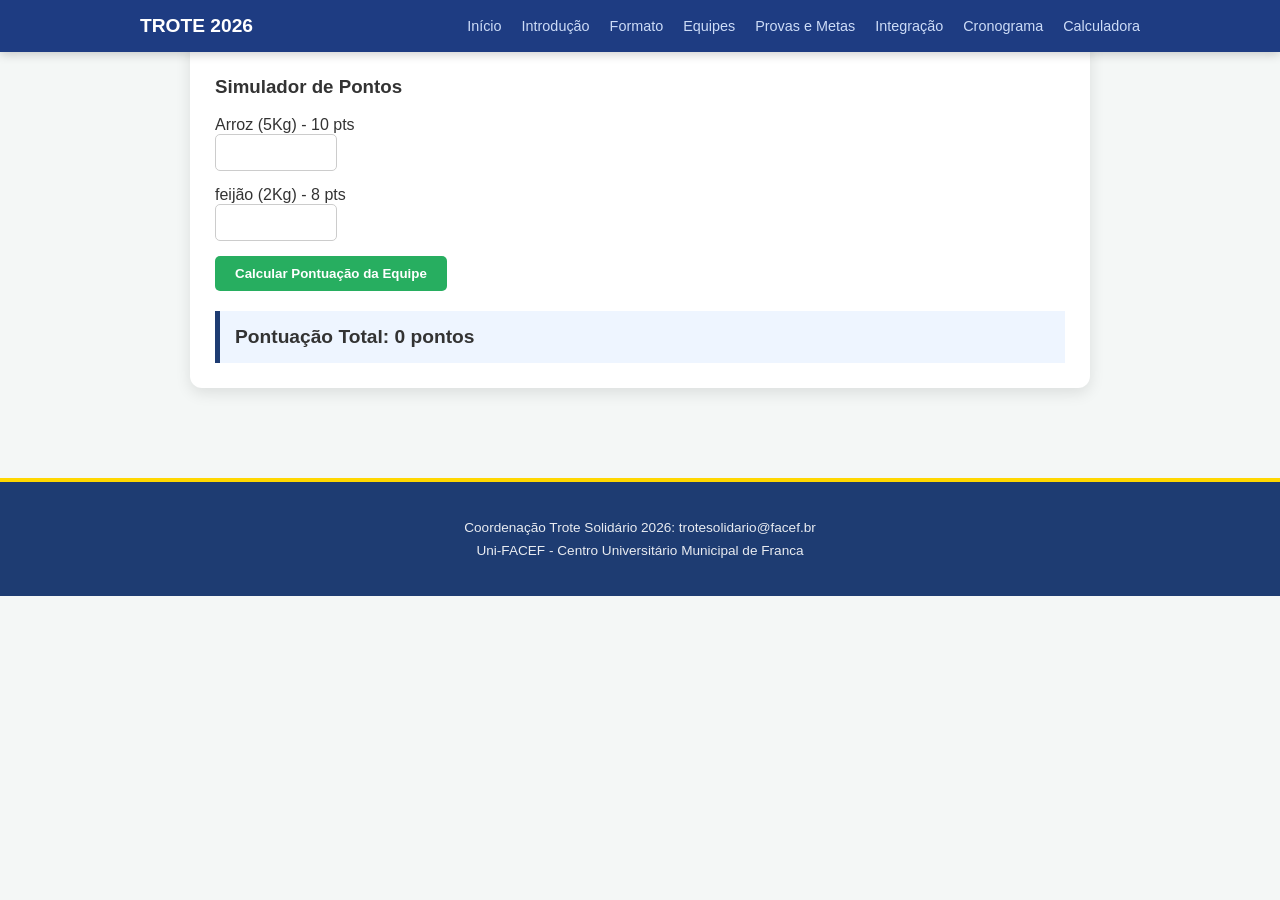
==== calculadora.html @ 1426caf1 "v9" ====
<!DOCTYPE html>
<html lang="pt-br">
    <head>
        <meta charset="UTF-8">
        <meta name="viewport" content="width=device-width, initial-scale=1.0">
        <title>Trote solidário</title>
        <link rel="stylesheet" href="style.css">
    </head>
    <body>
        <nav class="menu">
            <div class="menu-container">
                <a href="index.html" class="menu-logo">Trote 2026</a>
                <ul class="lista">
                    <li><a href="index.html">Início</a></li>
                    <li><a href="introducao.html">Introdução</a></li>
                    <li><a href="formato.html">Formato</a></li>
                    <li><a href="equipes.html">Equipes</a></li>
                    <li><a href="provas.html">Provas e Metas</a></li>
                    <li><a href="integracao.html">Integração</a></li>
                    <li><a href="cronograma.html">Cronograma</a></li>
                    <li><a href="calculadora.html">Calculadora</a></li>
                </ul>
            </div>
        </nav>
        <main class="principal">
            <section class="calculadora">
                <h3>Simulador de Pontos</h3>
                <div class="form-grid">
                    <div class="form-group">
                        <label> Arroz (5Kg) - 10 pts</label>
                        <input type="number" id="qtdeArroz" min="0">
                    </div>
                    <div class="form-group">
                        <label> feijão (2Kg) - 8 pts</label>
                        <input type="number" id="qtdeFeijao" min="0">
                    </div>
                </div>
                <button onclick="calcular()">
                    Calcular Pontuação da Equipe
                </button>
                <div class="resultado-box" id="resultado">
                    Pontuação Total: 0 pontos
                </div>
            </section>
        </main>
        <footer>
            <p>Coordenação Trote Solidário 2026: trotesolidario@facef.br</p>
            <p>Uni-FACEF - Centro Universitário Municipal de Franca</p>
        </footer>
        <script>
            function calcular(){
                let qtdeArroz = Number(document.getElementById("qtdeArroz").value)
                let qtdeFeijao = Number(document.getElementById("qtdeFeijao").value)
                let pontos = (qtdeArroz * 10) + (qtdeFeijao * 8)
                document.getElementById("resultado").innerText = "Pontuação Total: " + pontos
            }
        </script>
    </body>
</html>
---- style.css ----
body {
    margin: 0;
    font-family: 'Segoe UI', sans-serif; 
    background-color: #f4f7f6;
    color: #333;
}
.menu {
    background-color: #1e3c82;
    padding: 15px 0;
    position: sticky;
    top: 0;
    z-index: 1000;
    box-shadow: 0 2px 10px rgba(0, 0, 0, 0.2);
}
.menu-container {
    max-width: 1000px;
    margin: 0 auto;
    display: flex;
    justify-content: space-between;
    align-items: center;
    padding: 0 20px;
}
.menu-logo {
    color: white;
    text-decoration: none;
    font-weight: bold;
    font-size: 1.2rem;
    text-transform: uppercase;
}
.lista {
    list-style: none;
    display: flex;
    gap: 20px;
    margin: 0;
    padding: 0;
}
.lista a {
    color: #cddcf7;
    text-decoration: none;
    font-size: 0.9rem;
    font-weight: 500;
    transition: color 0.3s;
    
}
.lista a:hover {
    color: #ffff
}
.cabecalho {
    background-color: #2e4c82;
    padding: 60px 20px;
    text-align: center;
}
.cabecalho h1 {
    color: white;
    font-size: 2.5rem;
    margin-bottom: 5px;
}
.cabecalho h2 {
    font-weight: 300;
    font-style: italic;
    color: #ffd400;
}
.principal {
    max-width: 900px;
    margin: -40px auto 40px;
    padding: 20px;
}
section {
    background-color: white;
    padding: 25px;
    margin-bottom: 20px;
    border-radius: 12px;
    box-shadow: 0 5px 15px rgba(0, 0, 0, 0.1);
}
.importante{
    display: flex;
    gap: 20px;
}
.card-meta {
    flex: 1;
    background-color: #eef5ff;
    padding: 15px;
    border-left: 5px solid #2a5298;
    border-radius: 8px;
}
.recompensas ul {
    list-style: none;
    padding: 0;
}
.recompensas li {
    background-color: #e9f7ef;
    margin: 8px 0;
    padding: 10px;
    border-radius: 5px;
    color: #27ae60;
    font-weight: bold;
}
.texto-introducao p {
    line-height: 1.6;
    margin-bottom: 20px;
    text-align: justify;
}
.lista-valores {
    list-style: none;
    padding: 0;
}
.lista-valores li {
    background-color: #eef5ff;
    padding: 15px;
    margin-bottom: 10px;
    border-radius: 8px;
    border-left: 5px solid #1e3c72;
}
table {
    width: 100%;
    border-collapse: collapse; 
    margin-top: 20px;
    background-color: white;
}
th, td {
    padding: 15px;
    text-align: left;
    border-bottom: 1px solid #ddd;
}
th {
    background-color: #2a5298;
    color: white;
}
tr:hover {
    background-color: #f1f1f1;
}
.box-amarela {
    background: yellow;
    width: 25px; 
    height: 25px;
    border-radius: 4px;
}
.box-cinza {
    background: #ccc;
    width: 25px; 
    height: 25px;
    border-radius: 4px;
}
.box-laranja {
    background: orange;
    width: 25px; 
    height: 25px;
    border-radius: 4px;
}
.box-marrom {
    background: #8B4513;
    width: 25px; 
    height: 25px;
    border-radius: 4px;
}
.box-preta {
    background: black;
    width: 25px; 
    height: 25px;
    border-radius: 4px;
}
.box-rosa {
    background: pink;
    width: 25px; 
    height: 25px;
    border-radius: 4px;
}
.box-roxa {
    background: purple;
    width: 25px; 
    height: 25px;
    border-radius: 4px;
}
.box-verde {
    background: green;
    width: 25px; 
    height: 25px;
    border-radius: 4px;
}
.box-vermelho {
    background: red;
    width: 25px; 
    height: 25px;
    border-radius: 4px;
}
.lista-itens {
    list-style: none;
    padding: 0;
}
.lista-itens li {
    margin: 10px 0;
    color: #856404;
    font-size: 1.1rem;
}
.suplementos {
    background-color: rgb(255, 250, 250);
    border-left: rgba(199, 3, 3, 0.719) solid 5px;
}
.container-amarelo {
    background-color: #fdf5dd;
    padding: 20px;
    border-left: rgb(224, 224, 8) solid 5px;
}
footer{
    background-color: #1e3c72;
    color: white;
    padding:  30px 20px;
    text-align: center;
    border-top: 4px solid #ffd700;
    font-size: 0.85rem;
    margin-top: 50px;
}
footer p {
    margin: 8px 0;
    opacity: 0.9;
}
.evento{
    margin-bottom: 25px;
    position: relative; 
}
.evento::before{
  content: '';
  width: 12px;
  height: 12px;
  background: #ff4b2b;
  border-radius: 50%;
  position: absolute;
  left: -28px;
  top: 5px;
}
.timeline{
    border-left: solid #2a5298 3px;
    padding-left: 20px;
    margin-top: 20px;
}
.grid-locais {
    display: flex;
    gap: 20px;
}
.unidade{
    flex: 1;
    background: #f8f9fa;
    padding: 15px;
    border-radius: 8px;
    border: 1px solid #dee2e6;
}
.form-group {
    margin-bottom: 15px;
    display: flex;
    flex-direction: column;
}
input {
    padding: 10px;
    border-radius: 5px;
    border: 1px solid #ccc;
    width: 100px;
}
.resultado-box {
    margin-top: 20px;
    padding: 15px;
    background-color: #eef5ff;
    border-left: 5px solid #1e3c72;
    font-weight: bold;
    font-size: 1.2rem;
}
button {
    background-color: #27ae60;
    color: white;
    padding: 10px 20px;
    border: none;
    border-radius: 5px;
    cursor: pointer;
    font-weight: bold;
}
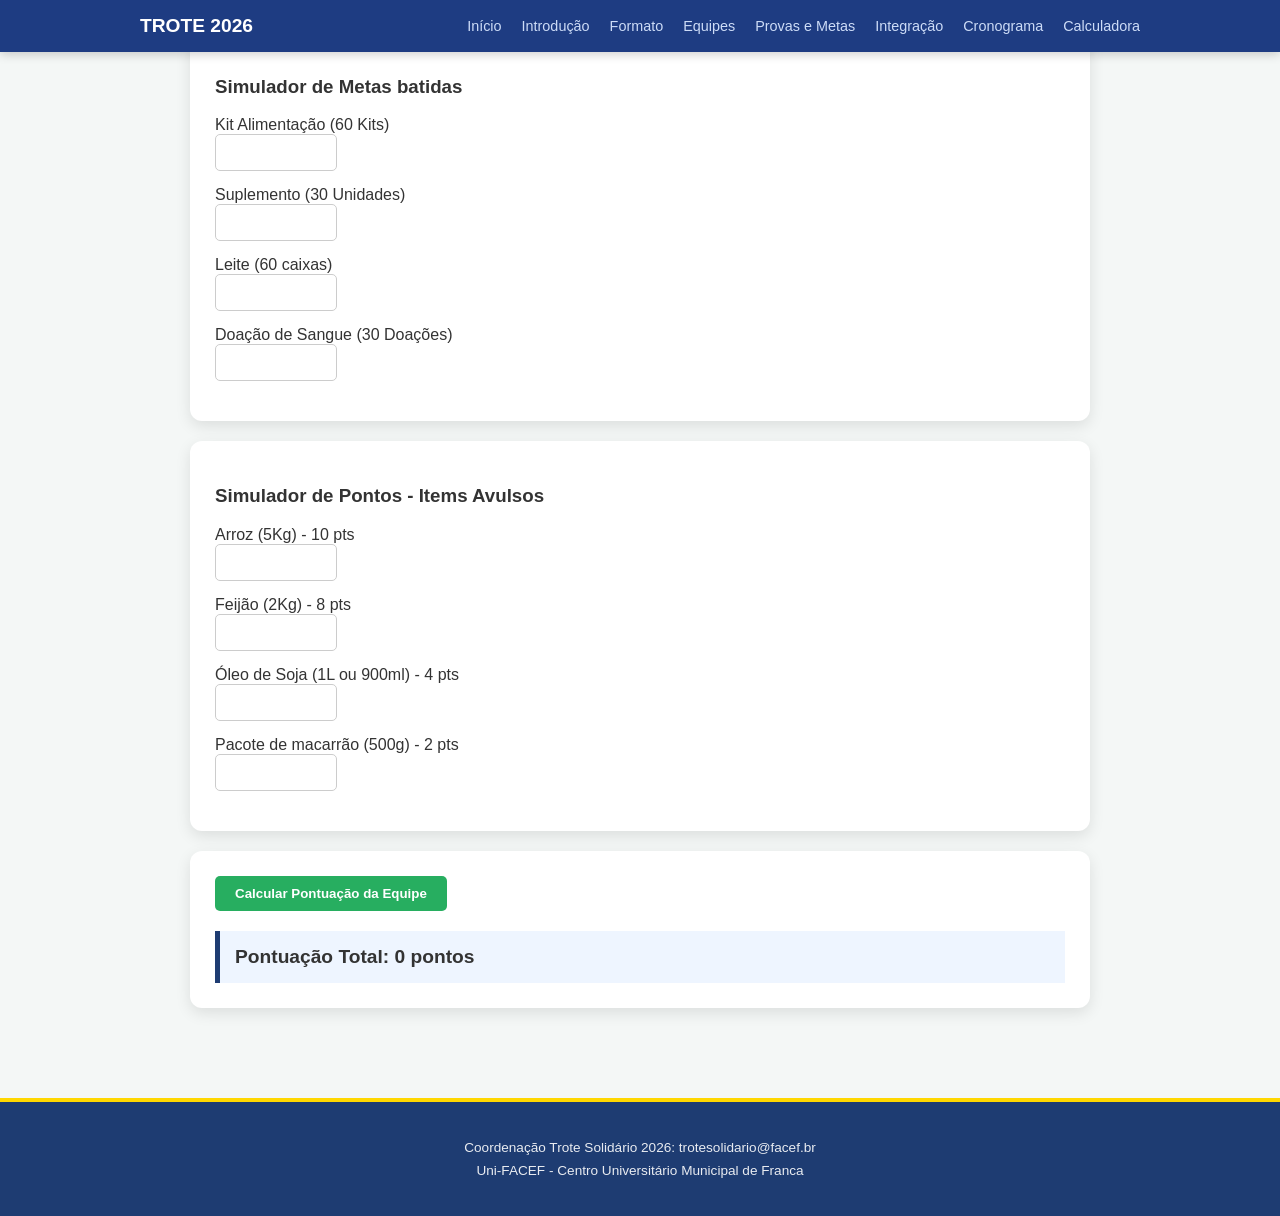
==== commit a42416f5: "v10" ====
--- a/calculadora.html
+++ b/calculadora.html
@@ -3,8 +3,9 @@
     <head>
         <meta charset="UTF-8">
         <meta name="viewport" content="width=device-width, initial-scale=1.0">
-        <title>Trote solidário</title>
+        <title>Calculadora</title>
         <link rel="stylesheet" href="style.css">
+        <script src="scripts.js"></script>
     </head>
     <body>
         <nav class="menu">
@@ -23,18 +24,49 @@
             </div>
         </nav>
         <main class="principal">
-            <section class="calculadora">
-                <h3>Simulador de Pontos</h3>
+            <section>
+                <h3>Simulador de Metas batidas</h3>
+                <div class="form-grid">
+                    <div class="form-group">
+                        <label>Kit Alimentação (60 Kits)</label>
+                        <input type="number" id="kitAlimentacao" min="0">
+                    </div>
+                    <div class="form-group">
+                        <label>Suplemento (30 Unidades)</label>
+                        <input type="number" id="qtdeLatas" min="0">
+                    </div>
+                    <div class="form-group">
+                        <label>Leite (60 caixas)</label>
+                        <input type="number" id="qtdeLeites" min="0">
+                    </div>
+                    <div class="form-group">
+                        <label>Doação de Sangue (30 Doações)</label>
+                        <input type="number" id="qtdeDoacoes" min="0">
+                    </div>
+                </div>
+            </section>
+            <section>
+                <h3>Simulador de Pontos - Items Avulsos</h3>
                 <div class="form-grid">
                     <div class="form-group">
                         <label> Arroz (5Kg) - 10 pts</label>
                         <input type="number" id="qtdeArroz" min="0">
                     </div>
                     <div class="form-group">
-                        <label> feijão (2Kg) - 8 pts</label>
+                        <label> Feijão (2Kg) - 8 pts</label>
                         <input type="number" id="qtdeFeijao" min="0">
                     </div>
+                    <div class="form-group">
+                        <label> Óleo de Soja (1L ou 900ml) - 4 pts</label>
+                        <input type="number" id="qtdeOleo" min="0">
+                    </div>
+                    <div class="form-group">
+                        <label> Pacote de macarrão (500g) - 2 pts</label>
+                        <input type="number" id="qtdeMacarrao" min="0">
+                    </div>
                 </div>
+            </section>
+            <section>
                 <button onclick="calcular()">
                     Calcular Pontuação da Equipe
                 </button>
@@ -47,13 +79,5 @@
             <p>Coordenação Trote Solidário 2026: trotesolidario@facef.br</p>
             <p>Uni-FACEF - Centro Universitário Municipal de Franca</p>
         </footer>
-        <script>
-            function calcular(){
-                let qtdeArroz = Number(document.getElementById("qtdeArroz").value)
-                let qtdeFeijao = Number(document.getElementById("qtdeFeijao").value)
-                let pontos = (qtdeArroz * 10) + (qtdeFeijao * 8)
-                document.getElementById("resultado").innerText = "Pontuação Total: " + pontos
-            }
-        </script>
     </body>
 </html>
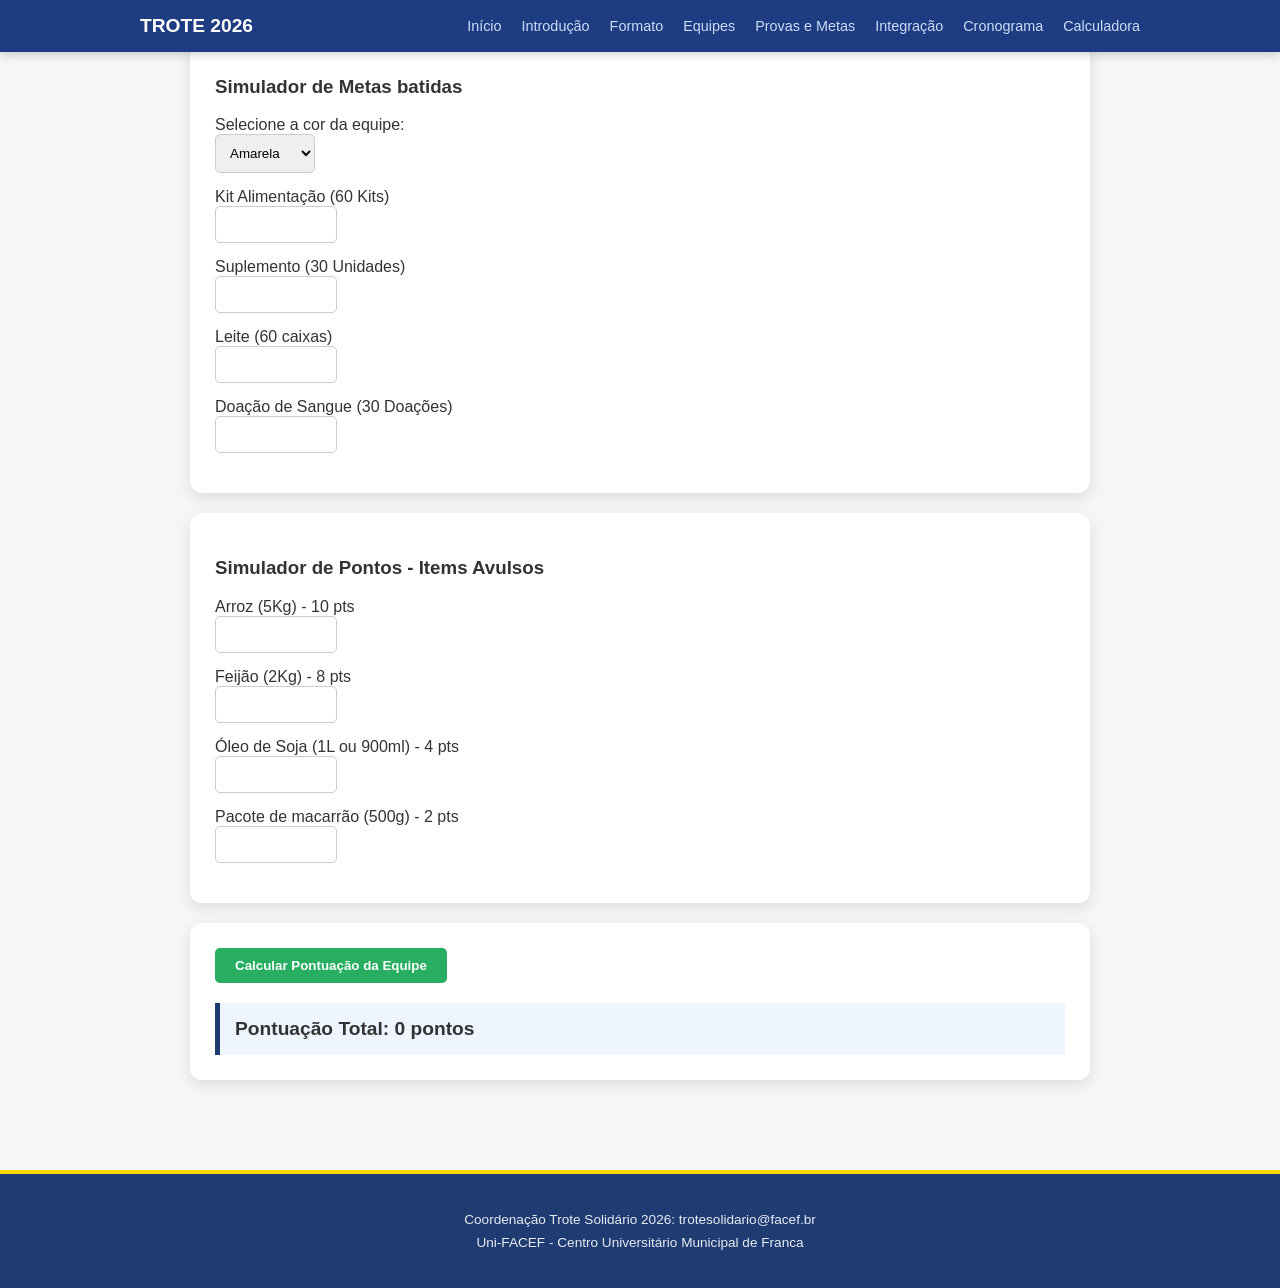
==== commit f1f7aba3: "v11" ====
--- a/calculadora.html
+++ b/calculadora.html
@@ -27,6 +27,16 @@
             <section>
                 <h3>Simulador de Metas batidas</h3>
                 <div class="form-grid">
+                    <div class="form-group">
+                        <label>Selecione a cor da equipe:</label>
+                        <select id="cor">
+                            <option value="amarela">Amarela</option>
+                            <option value="cinza">Cinza</option>
+                            <option value="laranja">Laranja</option>
+                            <option value="marron">Marrom</option>
+                            <option value="preta">Preta</option>
+                        </select>
+                    </div>
                     <div class="form-group">
                         <label>Kit Alimentação (60 Kits)</label>
                         <input type="number" id="kitAlimentacao" min="0">
--- a/style.css
+++ b/style.css
@@ -249,7 +249,7 @@
     display: flex;
     flex-direction: column;
 }
-input {
+input, select {
     padding: 10px;
     border-radius: 5px;
     border: 1px solid #ccc;
